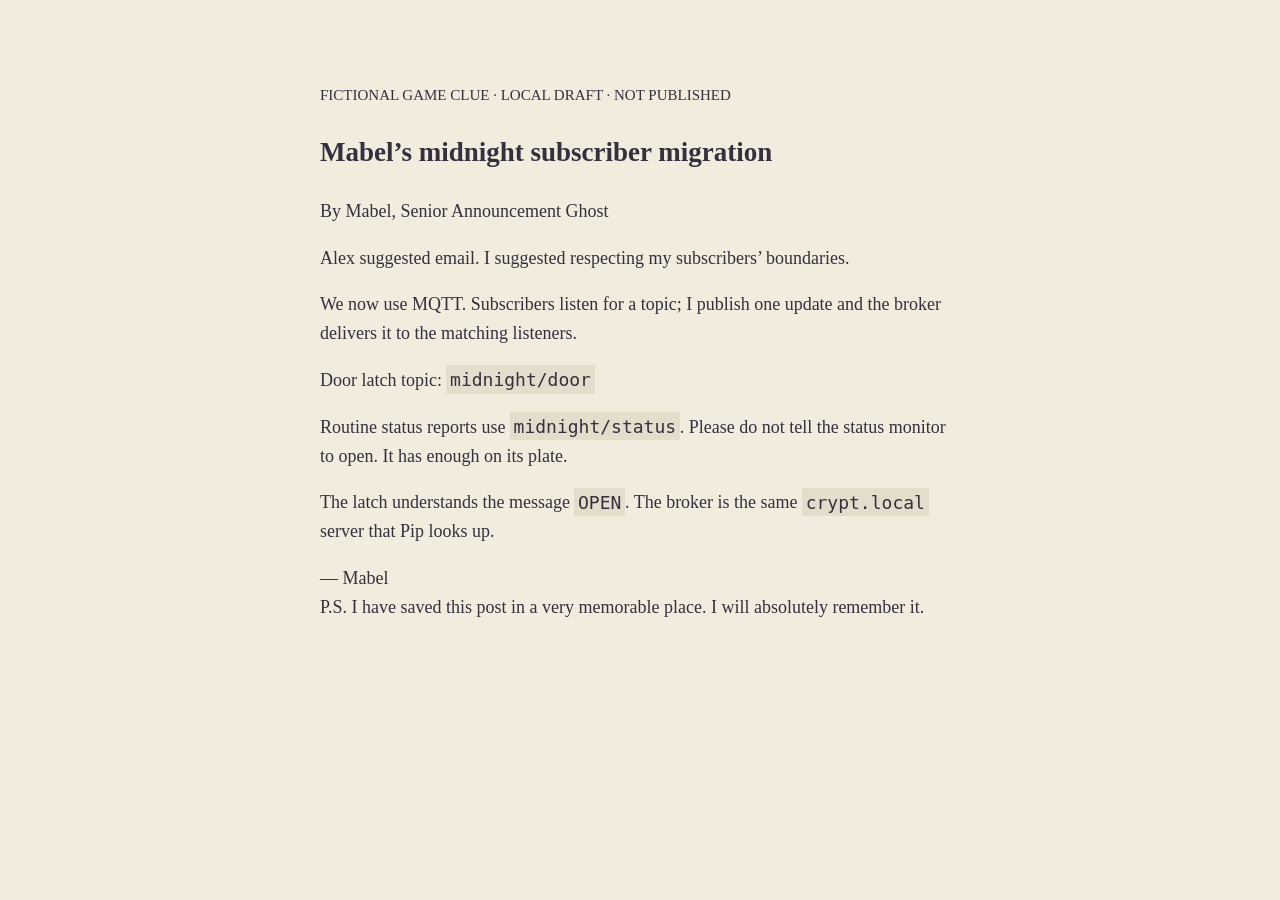
==== web/mabel-post.html @ a9a46f31 "Add Mabel post clue, Mosquitto syntax, and visual fault inputs" ====
<!doctype html><html lang="en"><meta charset="utf-8"><title>Mabel’s midnight subscriber migration</title>
<style>body{max-width:640px;margin:4rem auto;padding:1rem;background:#f2ecde;color:#34303e;font:18px/1.6 Georgia}code{background:#e5ddcc;padding:.2em}</style>
<article><small>FICTIONAL GAME CLUE · LOCAL DRAFT · NOT PUBLISHED</small>
<h1>Mabel’s midnight subscriber migration</h1><p>By Mabel, Senior Announcement Ghost</p>
<p>Alex suggested email. I suggested respecting my subscribers’ boundaries.</p>
<p>We now use MQTT. Subscribers listen for a topic; I publish one update and the broker delivers it to the matching listeners.</p>
<p>Door latch topic: <code>midnight/door</code></p>
<p>Routine status reports use <code>midnight/status</code>. Please do not tell the status monitor to open. It has enough on its plate.</p>
<p>The latch understands the message <code>OPEN</code>. The broker is the same <code>crypt.local</code> server that Pip looks up.</p>
<p>— Mabel<br>P.S. I have saved this post in a very memorable place. I will absolutely remember it.</p></article></html>
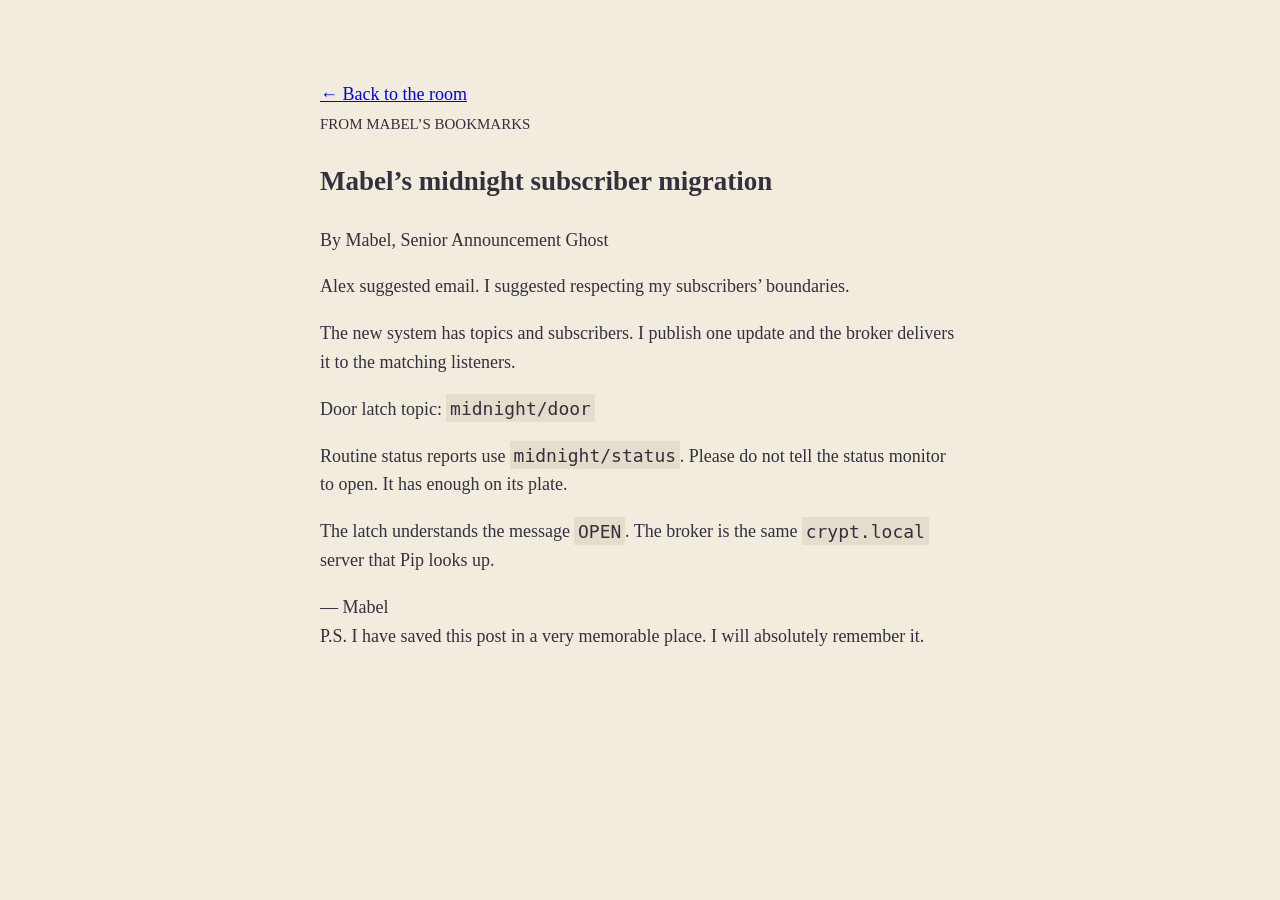
==== commit 4993edbe: "Clarify switchboard research and turn caretaker lessons into memory puzzles" ====
--- a/web/mabel-post.html
+++ b/web/mabel-post.html
@@ -1,9 +1,9 @@
 <!doctype html><html lang="en"><meta charset="utf-8"><title>Mabel’s midnight subscriber migration</title>
 <style>body{max-width:640px;margin:4rem auto;padding:1rem;background:#f2ecde;color:#34303e;font:18px/1.6 Georgia}code{background:#e5ddcc;padding:.2em}</style>
-<article><small>FICTIONAL GAME CLUE · LOCAL DRAFT · NOT PUBLISHED</small>
+<nav><a href="/#1">← Back to the room</a></nav><article><small>FROM MABEL’S BOOKMARKS</small>
 <h1>Mabel’s midnight subscriber migration</h1><p>By Mabel, Senior Announcement Ghost</p>
 <p>Alex suggested email. I suggested respecting my subscribers’ boundaries.</p>
-<p>We now use MQTT. Subscribers listen for a topic; I publish one update and the broker delivers it to the matching listeners.</p>
+<p>The new system has topics and subscribers. I publish one update and the broker delivers it to the matching listeners.</p>
 <p>Door latch topic: <code>midnight/door</code></p>
 <p>Routine status reports use <code>midnight/status</code>. Please do not tell the status monitor to open. It has enough on its plate.</p>
 <p>The latch understands the message <code>OPEN</code>. The broker is the same <code>crypt.local</code> server that Pip looks up.</p>
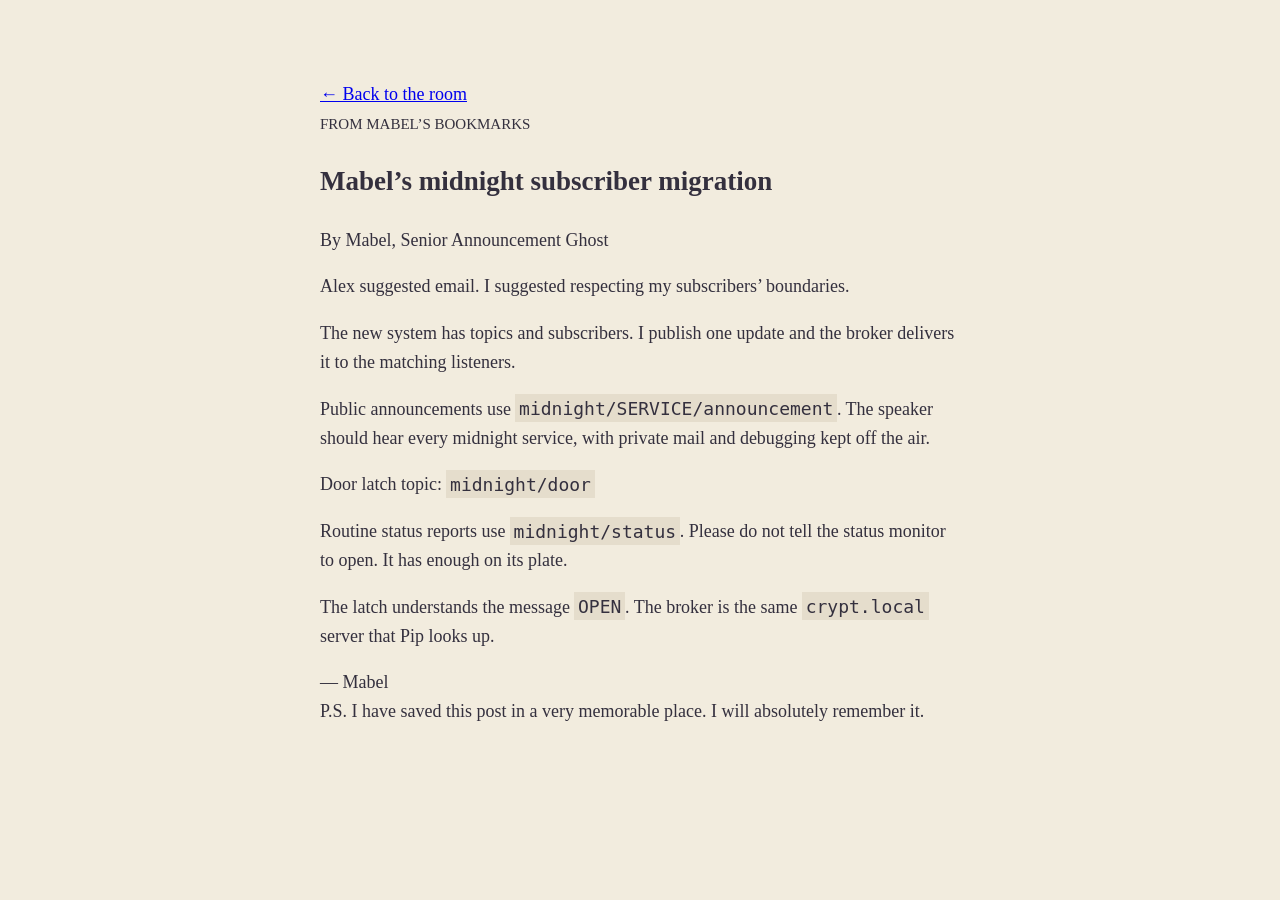
==== commit 9102cb77: "Make research, training and cloud deployment playable room requirements" ====
--- a/web/mabel-post.html
+++ b/web/mabel-post.html
@@ -4,6 +4,7 @@
 <h1>Mabel’s midnight subscriber migration</h1><p>By Mabel, Senior Announcement Ghost</p>
 <p>Alex suggested email. I suggested respecting my subscribers’ boundaries.</p>
 <p>The new system has topics and subscribers. I publish one update and the broker delivers it to the matching listeners.</p>
+<p>Public announcements use <code>midnight/SERVICE/announcement</code>. The speaker should hear every midnight service, with private mail and debugging kept off the air.</p>
 <p>Door latch topic: <code>midnight/door</code></p>
 <p>Routine status reports use <code>midnight/status</code>. Please do not tell the status monitor to open. It has enough on its plate.</p>
 <p>The latch understands the message <code>OPEN</code>. The broker is the same <code>crypt.local</code> server that Pip looks up.</p>
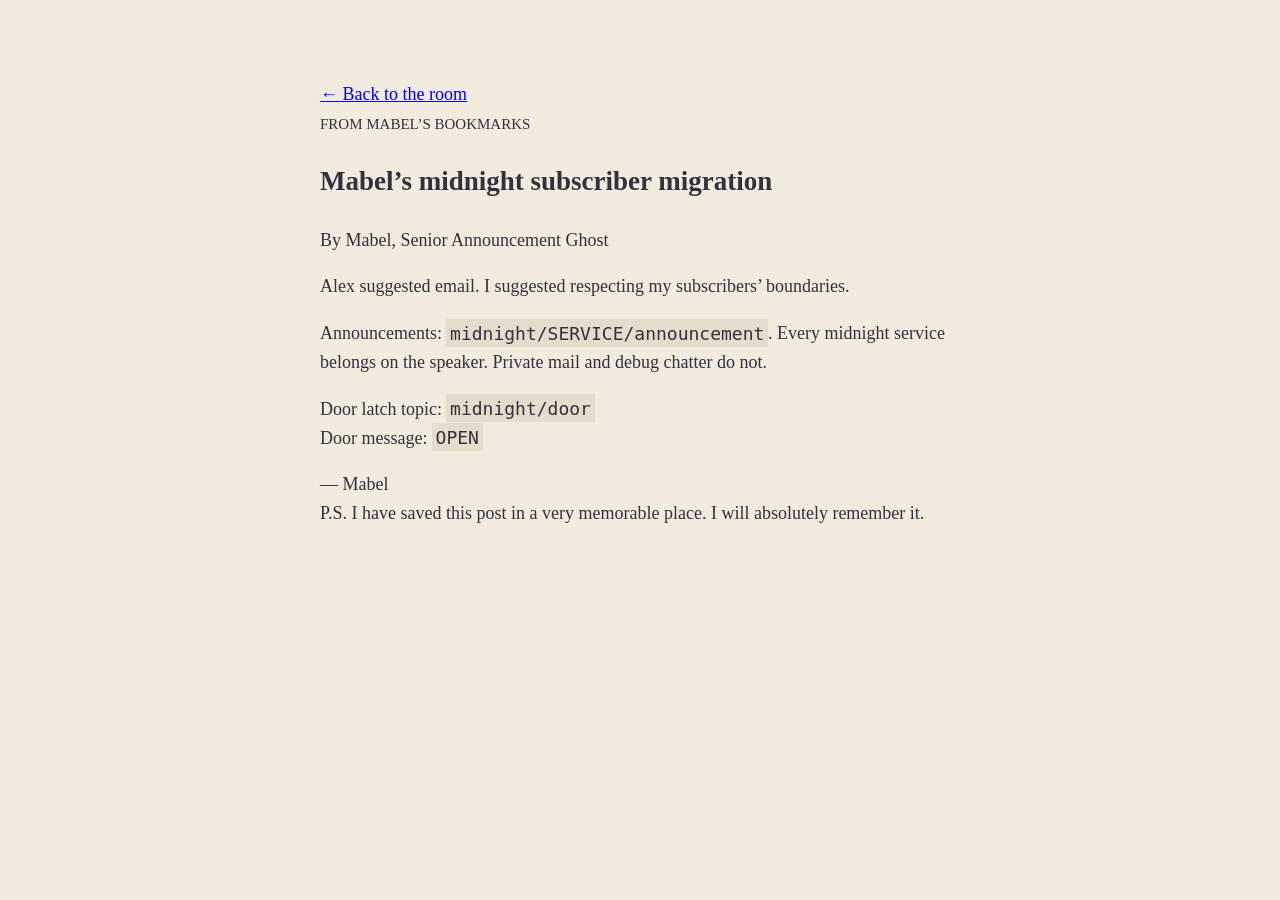
==== commit 1aa41cfb: "Improve Room 1 discovery and add code-gated play with host room previews" ====
--- a/web/mabel-post.html
+++ b/web/mabel-post.html
@@ -3,9 +3,6 @@
 <nav><a href="/#1">← Back to the room</a></nav><article><small>FROM MABEL’S BOOKMARKS</small>
 <h1>Mabel’s midnight subscriber migration</h1><p>By Mabel, Senior Announcement Ghost</p>
 <p>Alex suggested email. I suggested respecting my subscribers’ boundaries.</p>
-<p>The new system has topics and subscribers. I publish one update and the broker delivers it to the matching listeners.</p>
-<p>Public announcements use <code>midnight/SERVICE/announcement</code>. The speaker should hear every midnight service, with private mail and debugging kept off the air.</p>
-<p>Door latch topic: <code>midnight/door</code></p>
-<p>Routine status reports use <code>midnight/status</code>. Please do not tell the status monitor to open. It has enough on its plate.</p>
-<p>The latch understands the message <code>OPEN</code>. The broker is the same <code>crypt.local</code> server that Pip looks up.</p>
+<p>Announcements: <code>midnight/SERVICE/announcement</code>. Every midnight service belongs on the speaker. Private mail and debug chatter do not.</p>
+<p>Door latch topic: <code>midnight/door</code><br>Door message: <code>OPEN</code></p>
 <p>— Mabel<br>P.S. I have saved this post in a very memorable place. I will absolutely remember it.</p></article></html>
